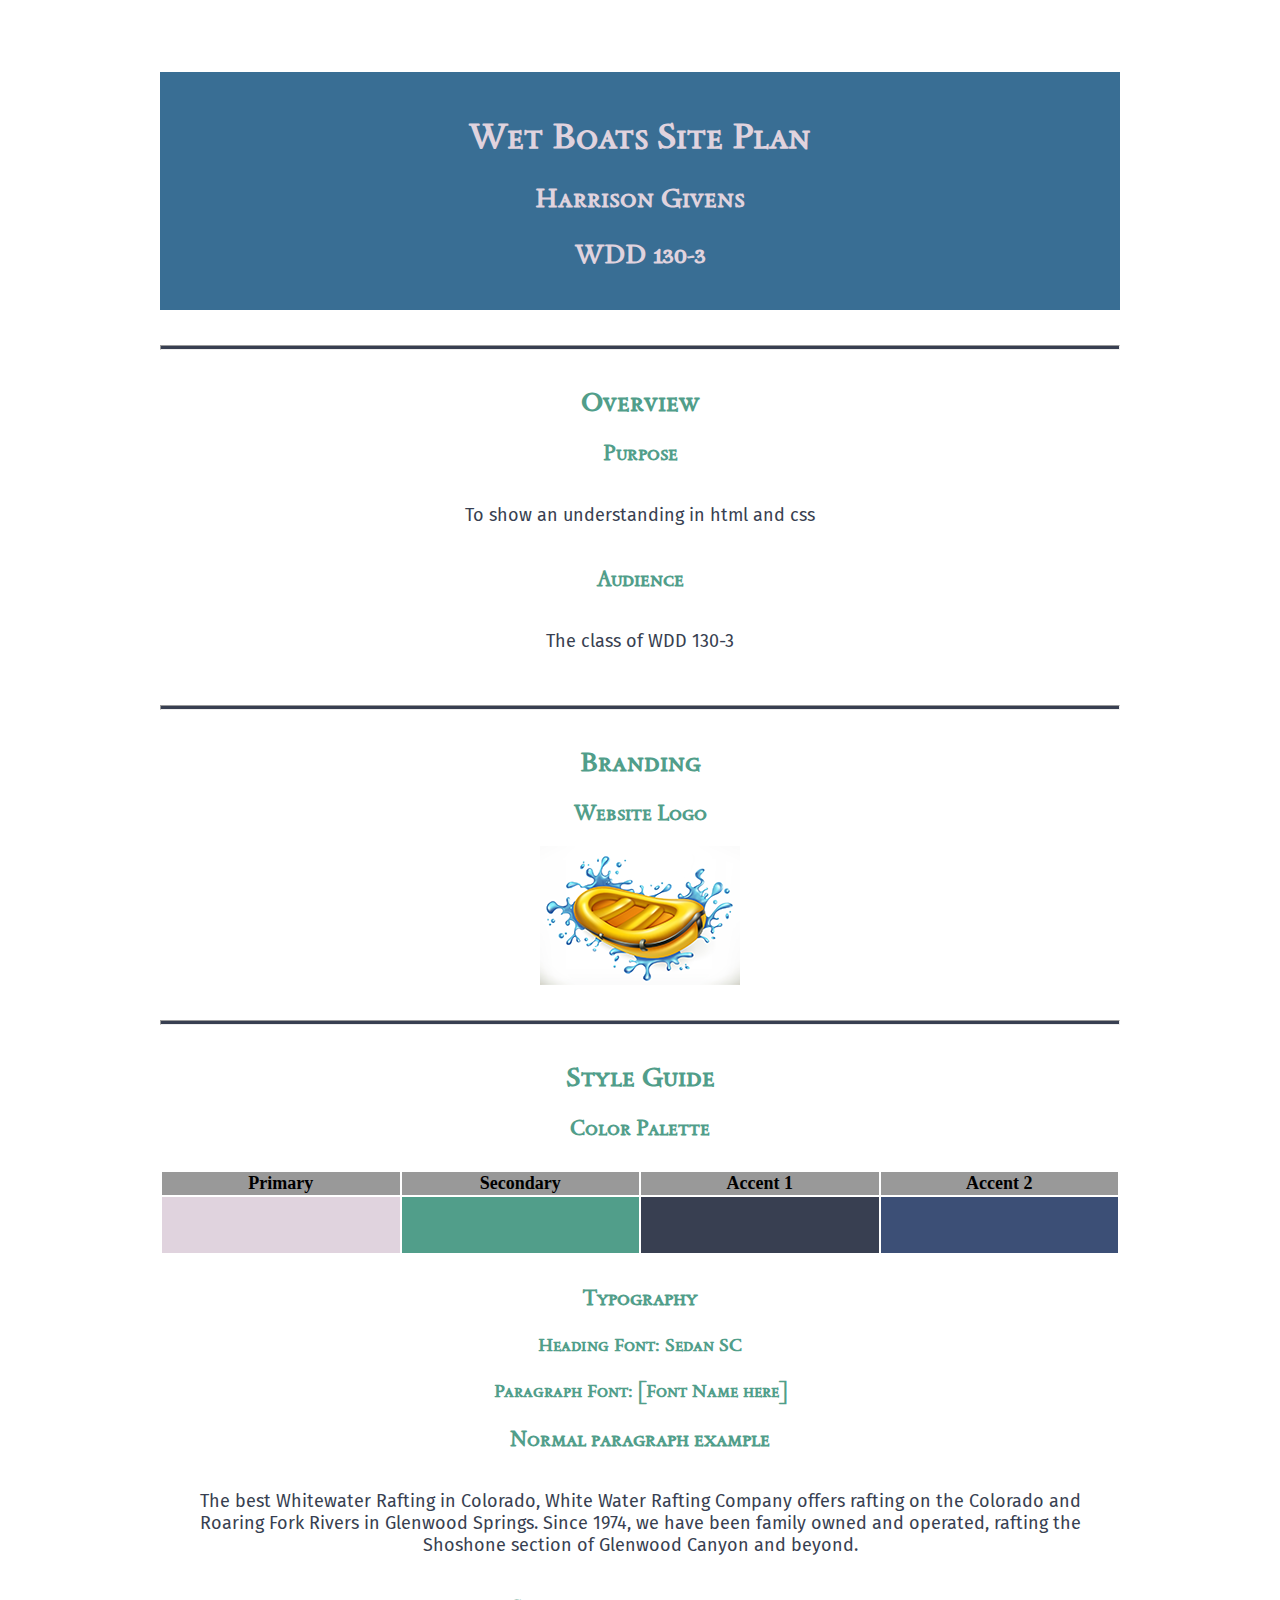
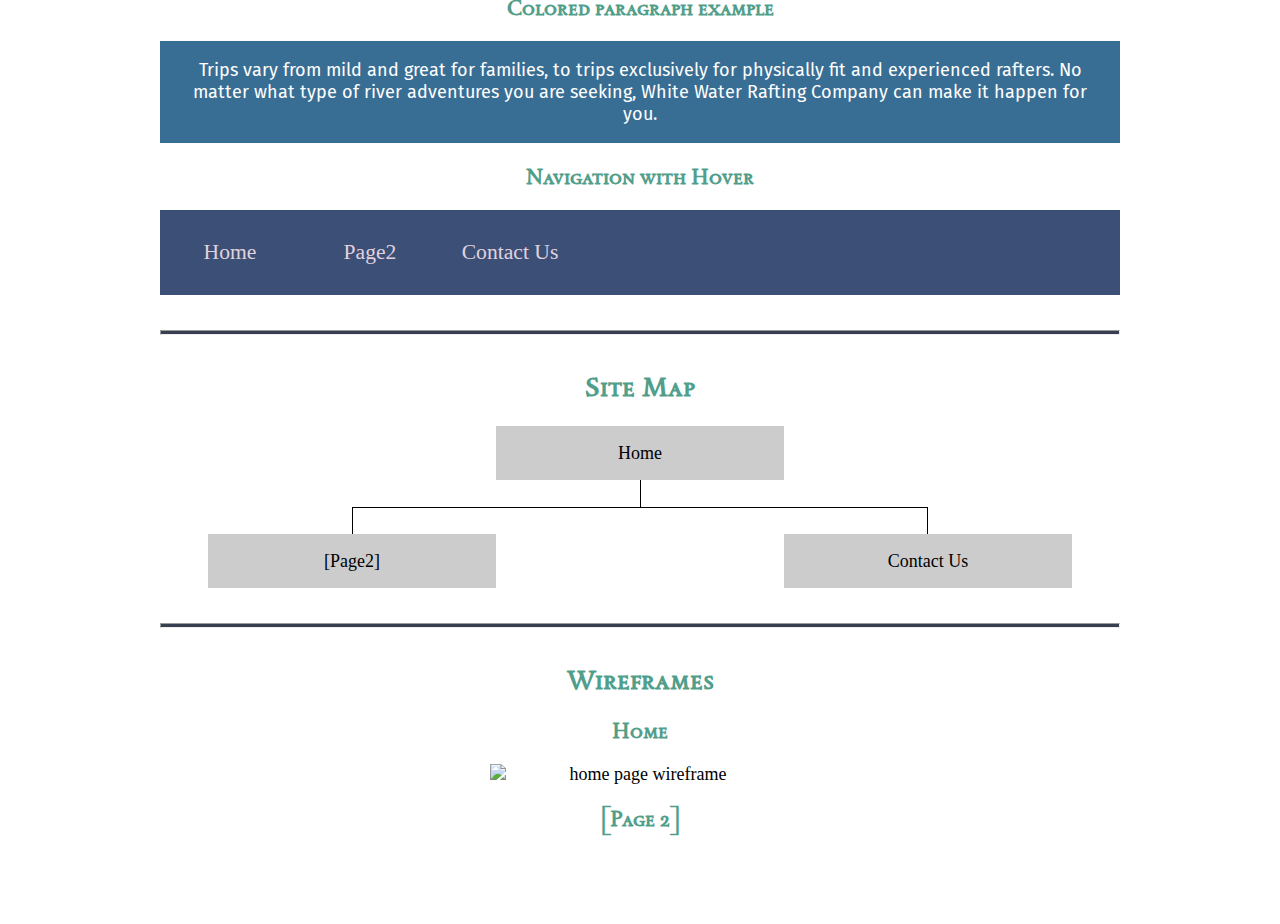
==== wwr/site-plan-rafting.html @ d6ed7a4e "wwr index" ====
<!DOCTYPE html>
<html lang="en-us">

<head>
  <meta charset="utf-8" />
  <title>Site Plan</title>
  <link type="text/css" rel="stylesheet" href="styles/site-plan-rafting.css" />
</head>

<body>
  <header>
    <h1>Wet Boats Site Plan</h1>
    <h2>Harrison Givens</h2>
    <h2>WDD 130-3</h2>
    <!-- In the header above, add the name of your site, your name and class number. For example if you are in section 3 you would put WDD 130-03 -->
  </header>
  <main>
    <!-- ------------------------Steps 2-5------------------------------ -->
    <hr />
    <h2>Overview</h2>
    <h3>Purpose</h3>
    <p>To show an understanding in html and css</p>
    <!-- change this -->

    <h3>Audience</h3>
    <p>The class of WDD 130-3</p>
    <!-- change this -->

    <hr />
    <h2>Branding</h2>
    <h3>Website Logo</h3>
    <!-- Replace this with some sort of logo for your site.  A logo can be as simple as the name of your site in a nice font :) -->
    <img src="images/logowetboat.png" alt="Logo image" />
    <hr />
    <h2>Style Guide</h2>

    <!-- ------------------------Steps 6-9------------------------------ -->

    <h3>Color Palette</h3>
    <!--  The colors you choose for a website are one of the most important decisions you will make. You should have at least 2 colors but do not have to fill in all 4 if you do not need them.  -->
    
    <table class="colors">
      <tr>
        <th>Primary</th>
        <th>Secondary</th>
        <th>Accent 1</th>
        <th>Accent 2</th>
      </tr>
      
      <tr>
        <td class="primary"></td>
        <td class="secondary"></td>
        <td class="accent1"></td>
        <td class="accent2"></td>
      </tr>
    </table>

    <!-- ------------------------Steps 10-12------------------------------ -->

    <h3>Typography</h3>
    <!-- Choose a font for your paragraphs (body copy) and headlines. What font(s) have you chosen? Think also about which of your colors above you might use for background and font colors. -->

    <h4>
      Heading Font: Sedan SC
      <!-- change this -->
    </h4>
    <h4>
      Paragraph Font: [Font Name here]
      <!-- change this -->
    </h4>
    <h3>Normal paragraph example</h3>
    <p>
      The best Whitewater Rafting in Colorado, White Water Rafting Company
      offers rafting on the Colorado and Roaring Fork Rivers in Glenwood
      Springs. Since 1974, we have been family owned and operated, rafting the
      Shoshone section of Glenwood Canyon and beyond.
    </p>
    <h3>Colored paragraph example</h3>
    <p class="colored">
      Trips vary from mild and great for families, to trips exclusively for
      physically fit and experienced rafters. No matter what type of river
      adventures you are seeking, White Water Rafting Company can make it
      happen for you.
    </p>

    <!-- ------------------------Step 13------------------------------ -->

    <h3>Navigation with Hover</h3>
    <!-- Think about how you want your navigation bar to look. In the site-plan.css file change the colors to your colors to get the look you desire. -->
    <nav>
      <a href="#">Home</a>
      <a href="#">Page2</a>
      <a href="#">Contact Us</a>
    </nav>
    <hr />
    <h2>Site Map</h2>
    <div class="sitemap">
      <div class="sm-home">Home</div>
      <div class="sm-page2">
        [Page2]
        <!-- this page will have a name later -->
      </div>
      <div class="sm-page3">Contact Us</div>

      <div class="top">&nbsp;</div>
      <div class="left">&nbsp;</div>
      <div class="right">&nbsp;</div>
    </div>
    <hr />
    <h2>Wireframes</h2>
    <!-- Create an additional wireframe for your site. List it here below the Home page wireframe. -->

    <h3>Home</h3>

    <img src="https://byui-wdd.github.io/wdd130/rafting_images/wireframe_home.png" alt="home page wireframe" />

    <h3>[Page 2]</h3>

    <!-- <img src="#" alt="page 2 wireframe"> -->
  </main>
</body>

</html>
---- wwr/styles/site-plan-rafting.css ----
/* if you are using any Google fonts change the font names below to your fonts. 
Any spaces in your font name should be replaced with a +. 
Fonts are separated by a & */

@import url('https://fonts.googleapis.com/css2?family=Fira+Sans:ital,wght@0,100;0,200;0,300;0,400;0,500;0,600;0,700;0,800;0,900;1,100;1,200;1,300;1,400;1,500;1,600;1,700;1,800;1,900&family=Sedan+SC&display=swap');

:root {
  /* change the values below to your colors from your palette */
  --primary-color: #E0D3DE   ;
  --secondary-color: #519E8A ;
  --accent1-color: #383F51;
  --accent2-color: #3C4F76;

  /* change the values below to your chosen font(s) */
  --heading-font: Sedan SC;
  --paragraph-font: Fira Sans, Helvetica, sans-serif;

  /* these colors below should be chosen from among your palette colors above */
  --headline-color-on-white: #519e8a;  /* headlines on a white background */ 
  --headline-color-on-color: #e0d3de; /* headlines on a colored background */ 
  --paragraph-color-on-white: #383f51; /* paragraph text on a white background */ 
  --paragraph-color-on-color: white; /* paragraph text on a colored background */ 
  --paragraph-background-color: #396E94  ;
  --nav-link-color: #e0d3de;
  --nav-background-color: #3c4f76;
  --nav-hover-link-color: #3c4f76;
  --nav-hover-background-color: #e0d3de;
}


/*  Look around below...but DON'T CHANGE ANYTHING! */

body {
  max-width: 960px;
  margin: 0 auto;
  padding: 4em;
  font-size: 18px;
  text-align: center;
}
img {
  display: block;
  margin: 0 auto;
  max-width: 300px;
}
h1, h2, h3, h4, h5, h6 {
  font-family: var(--heading-font);
  color: var(--headline-color-on-white);
}
h2 {
  text-align: center;
}
hr {
  height: 3px;
  margin: 35px 0;
  background: var(--accent1-color);
}
header {
  padding: 1em;
  text-align: center;
  color: var(--headline-color-on-color);
  background-color: var(--paragraph-background-color);
}
header > h1, header > h2 {
  color: var(--headline-color-on-color);
}
p {
  font-family: var(--paragraph-font);
  color: var(--paragraph-color-on-white);
  padding: 1em;
}
.colors {
  width: 100%;
  min-width: 350px;
  margin: 30px auto;
  text-align: center;
}
.colors th {
  background-color: #999;
}
.colors td{
  width: 25%;
  height: 3em;
}
.primary {
  background-color: var(--primary-color);
}
.secondary {
  background-color: var(--secondary-color);
}
.accent1 {
  background-color: var(--accent1-color);
}
.accent2{
  background-color: var(--accent2-color);
}
p.colored {
  background-color: var(--paragraph-background-color);
  color: var(--paragraph-color-on-color);
}
nav {
  background-color: var(--nav-background-color);
  line-height: 3em;
  text-align: center;
  font-size: 1.2em;
}
nav  {
  list-style-type: none;
  display: flex;
}
nav a {
  padding:1em;
  min-width: 120px;
  text-decoration: none;
  padding: 10px;
}
nav a:link, nav a:visited {
  color: var(--nav-link-color);
}
nav a:hover {
  color: var(--nav-hover-link-color);
  background-color: var(--nav-hover-background-color);
}
.sitemap {
  display: grid;
  justify-content: center;

  grid-template-columns: repeat(6, 15%);
  grid-template-rows: 3em 1.5em 1.5em 3em;
  grid-template-areas: ". . home home . ."
    ". . . top . ."
    ". left left right right ."
    "page2 page2 . . page3 page3";
}
.sitemap > div {
  text-align: center;
}
.sm-home {
  grid-area: home;
  background-color: #ccc;
  line-height: 3em;
}
.sm-page2 {
  grid-area: page2;
  background-color: #ccc;
  line-height: 3em;
}
.sm-page3 {
  grid-area: page3;
  background-color: #ccc;
  line-height: 3em;
}
.top {
  grid-area: top;
  border-left: 1px solid;
}
.left {
  grid-area: left;
  border-top: 1px solid;
  border-left: 1px solid;
}
.right {
  grid-area: right;
  border-top: 1px solid;
  border-right: 1px solid;
}
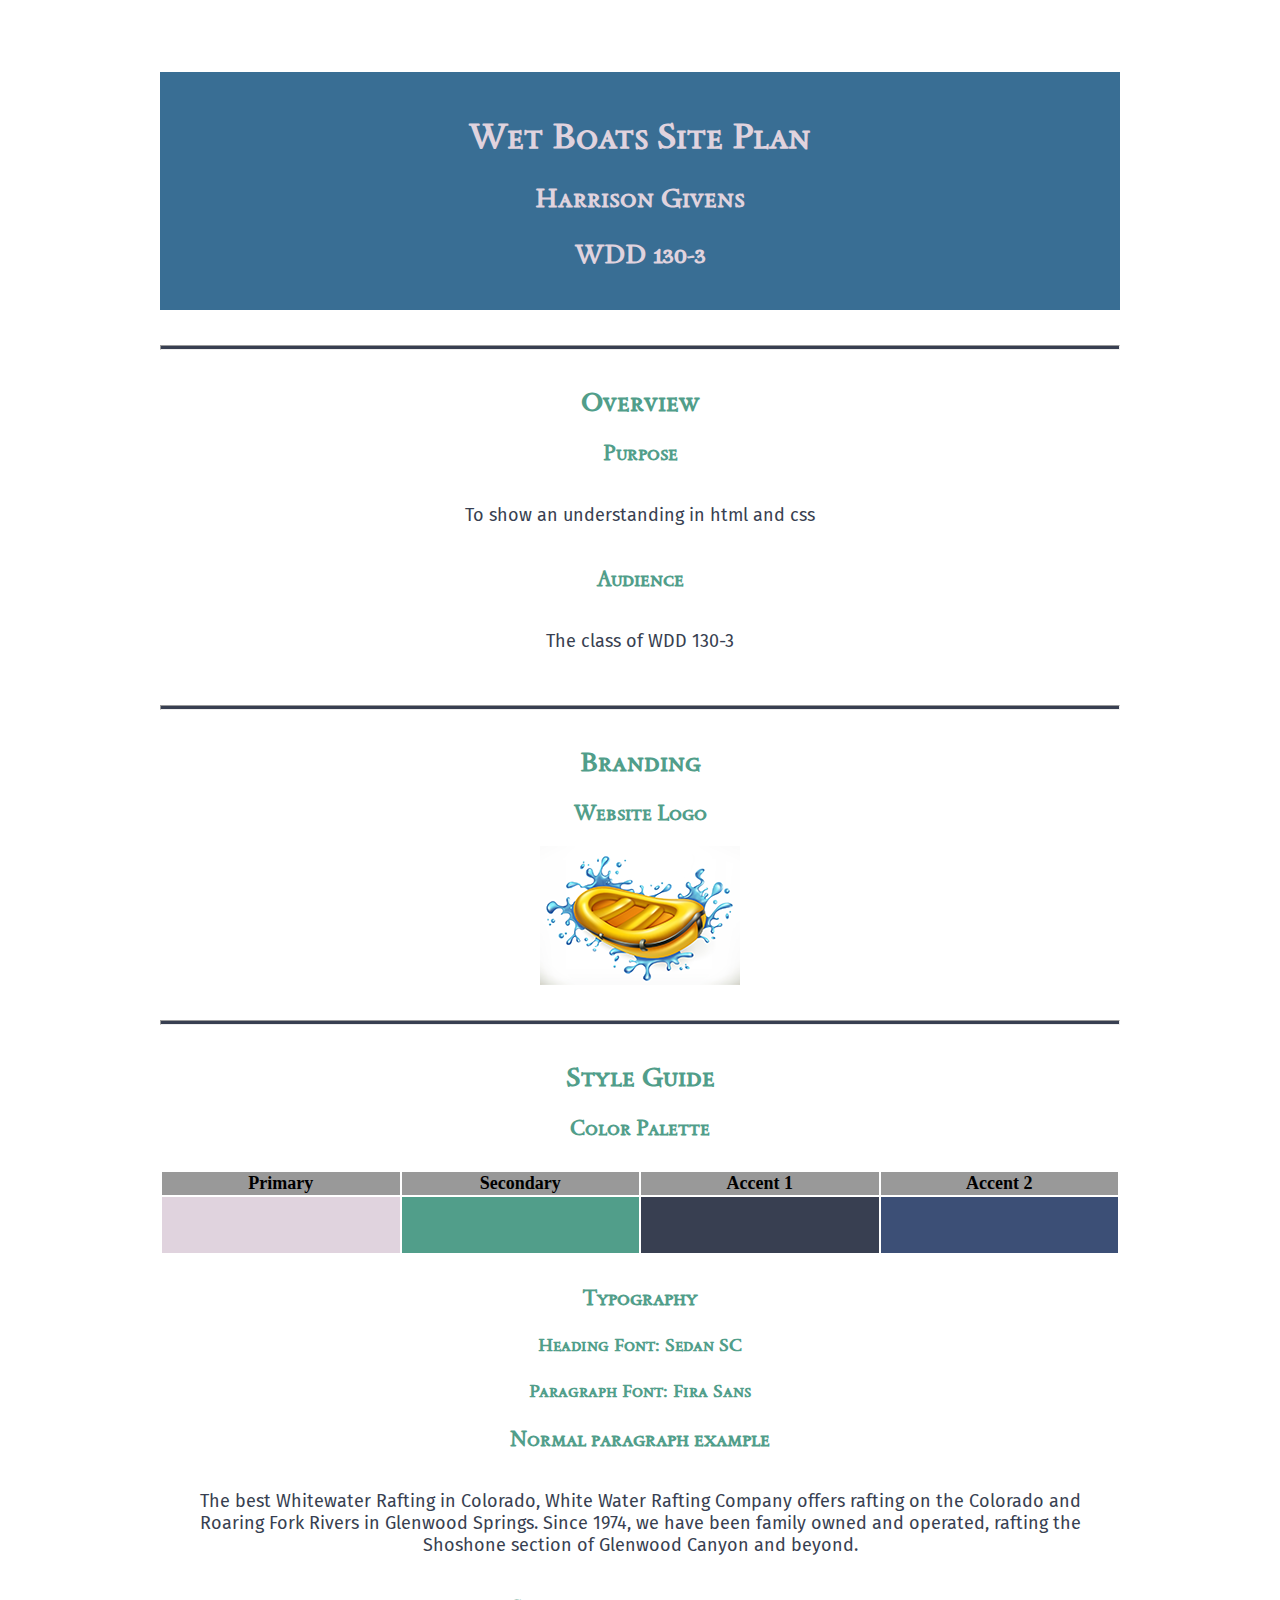
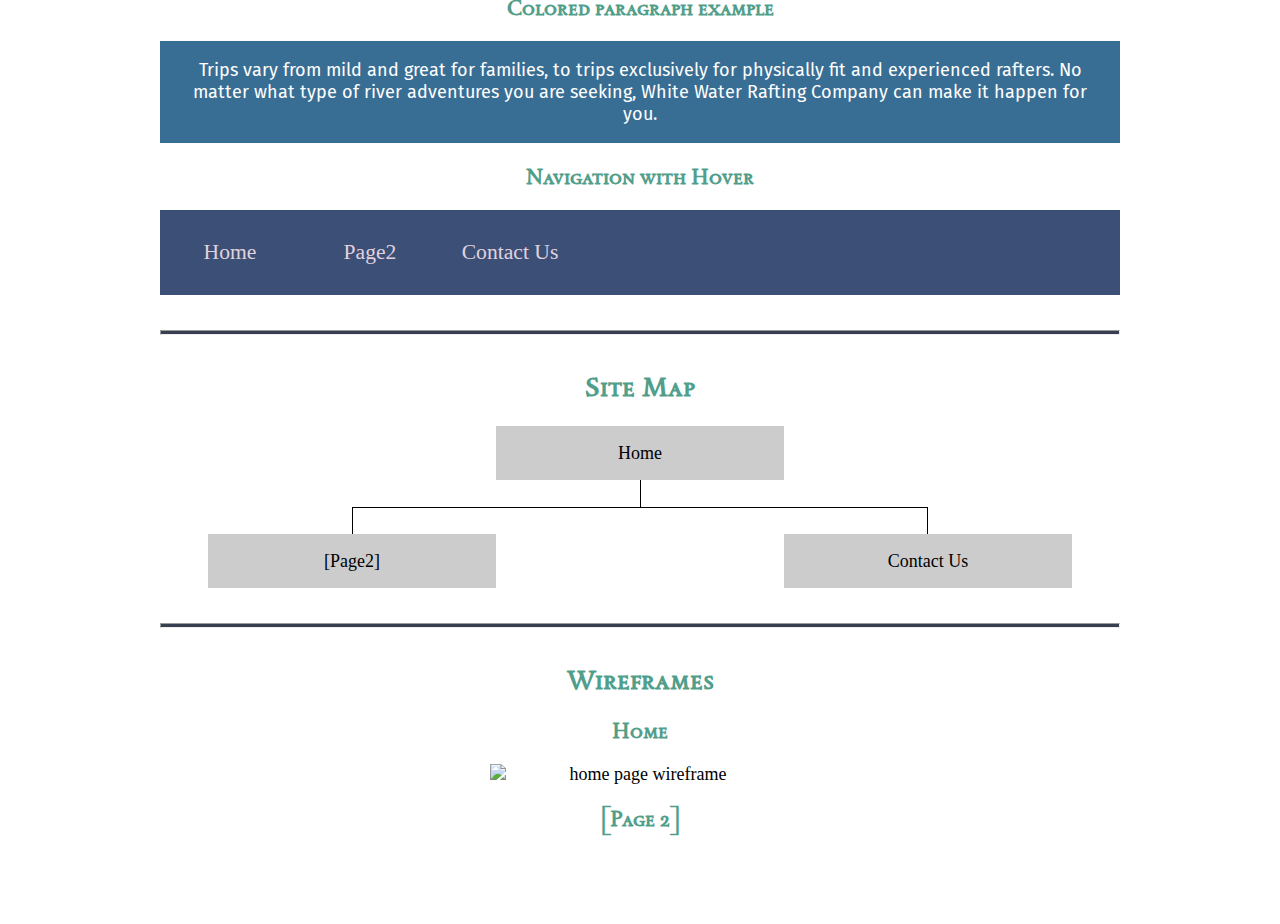
==== commit c28bbbaa: "font change" ====
--- a/wwr/site-plan-rafting.html
+++ b/wwr/site-plan-rafting.html
@@ -67,7 +67,7 @@
       <!-- change this -->
     </h4>
     <h4>
-      Paragraph Font: [Font Name here]
+      Paragraph Font: Fira Sans
       <!-- change this -->
     </h4>
     <h3>Normal paragraph example</h3>
